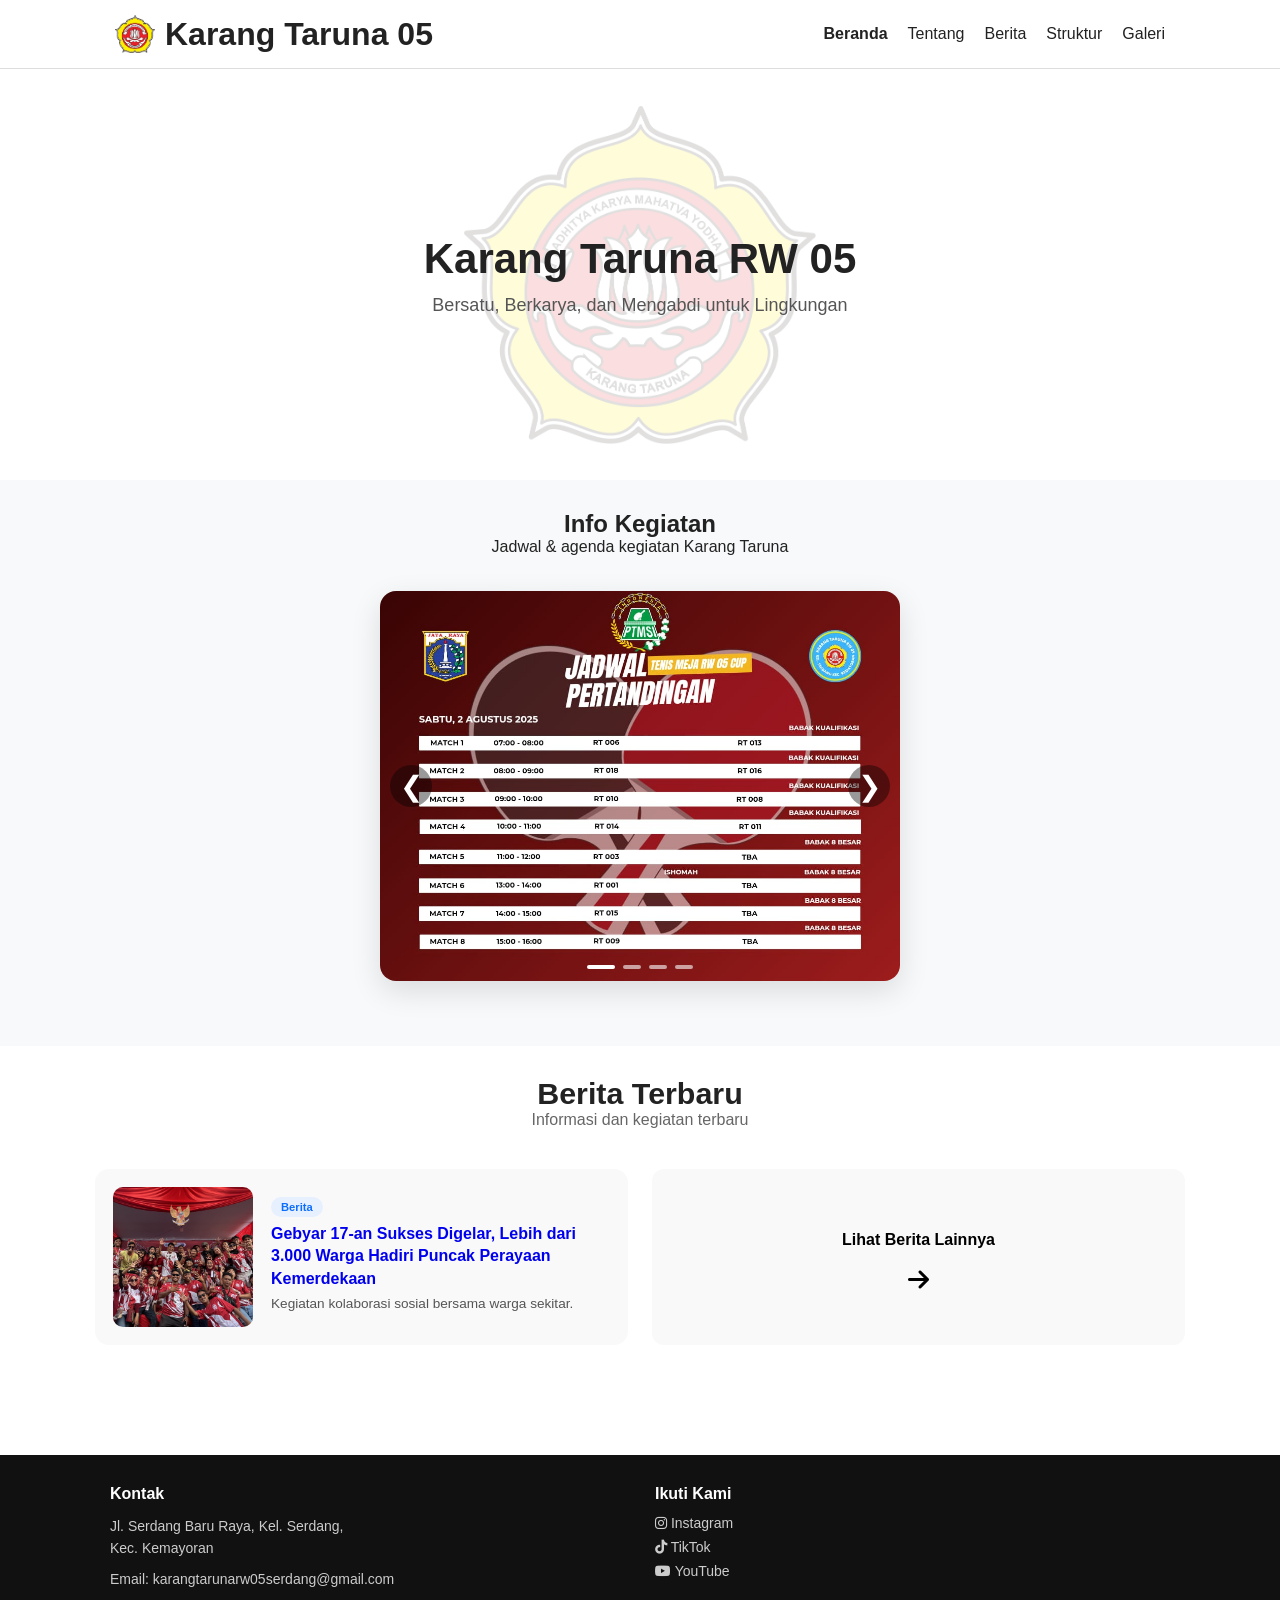
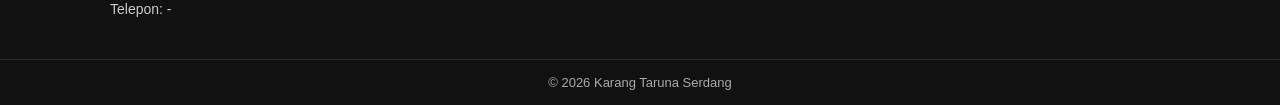
==== index.html @ 51d8f946 "Initial commit Created from https://vercel.com/new" ====
<!DOCTYPE html>
<html lang="id">
<head>
  <meta charset="UTF-8" />
  <meta name="viewport" content="width=device-width, initial-scale=1.0" />
  <link rel="stylesheet" href="https://cdnjs.cloudflare.com/ajax/libs/font-awesome/6.5.1/css/all.min.css">
  <link rel="icon" href="assets/gambar/web/logokatar.png" type="image/x-icon">
  <title>Karang Taruna RW 05</title>
  <link rel="stylesheet" href="style/home.css">
</head>
<body>
  <header>
  <div class="container">
    <div class="nav">

      <div class="brand">
        <img src="assets/gambar/web/logokatar.png" alt="Logo Karang Taruna" class="logo">
        <h1>Karang Taruna 05</h1>
      </div>

      <div class="hamburger" onclick="toggleMenu()">☰</div>

      <ul id="menu">
        <li><a href="index.html" class="active">Beranda</a></li>
        <li><a href="tentang.html">Tentang</a></li>
        <li><a href="berita.html">Berita</a></li>
        <li><a href="struktur.html">Struktur</a></li>
        <li><a href="galeri.html">Galeri</a></li>
      </ul>

    </div>
  </div>
</header>

<!-- SECTION JUDUL UTAMA -->
<section class="section-judul-utama">
  <div class="container">
    <div class="judul-utama-banner">
      <h1>Karang Taruna RW 05</h1>
      <p>Bersatu, Berkarya, dan Mengabdi untuk Lingkungan</p>
    </div>
  </div>
</section>


<section class="section-kegiatan">
  <div class="container">
    <h2 class="judul-divisi">Info Kegiatan</h2>
    <p class="sub-subjudul-divisi">Jadwal & agenda kegiatan Karang Taruna</p>

    <div class="kegiatan-slider">

      <!-- tombol desktop -->
      <button class="nav-btn prev">&#10094;</button>
      <button class="nav-btn next">&#10095;</button>

      <div class="slider-track">
        <img src="assets/gambar/Event/tenis sabtu.jpeg" alt="">
        <img src="assets/gambar/Event/catur jumat.jpeg" alt="">
        <img src="assets/gambar/Event/futsal minggu.jpeg" alt="">
        <img src="assets/gambar/Event/tenis minggu.jpeg" alt="">
      </div>

      <div class="slider-indicator">
        <span class="active"></span>
        <span></span>
        <span></span>
        <span></span>
      </div>

    </div>
  </div>
</section>

<!-- POPUP -->
<div class="popup" id="popup">
  <span class="close">&times;</span>

  <!-- tombol popup -->
  <span class="popup-nav prev">&#10094;</span>
  <img id="popup-img">
  <span class="popup-nav next">&#10095;</span>
</div>



<section class="section-berita">
    <div class="container">
    <h2 class="judul-divisi">Berita Terbaru</h2>
    <p class="sub-subjudul-divisi">Informasi dan kegiatan terbaru</p>

    <div class="berita-list">

        <a href="berita2.html" class="berita-item">
        <img src="assets/gambar/Dokumentasi/IMG_7329.jpg" alt="Berita 1">
        <div class="berita-text">
            <span class="badge">Berita</span>
            <h3>Gebyar 17-an Sukses Digelar, Lebih dari 3.000 Warga Hadiri Puncak Perayaan Kemerdekaan</h3>
            <p>Kegiatan kolaborasi sosial bersama warga sekitar.</p>
        </div>
        </a>

        <a href="berita.html" class="berita-item berita-cta">
        <div class="berita-text">
            <h3>Lihat Berita Lainnya</h3>
            <i class="fa-solid fa-arrow-right"></i>
        </div>
        </a>

    </div>
    </div>
</section>

<footer class="footer">
  <div class="footer-container">

    <div class="footer-section">
      <h4>Kontak</h4>
      <p>Jl. Serdang Baru Raya, Kel. Serdang,<br>Kec. Kemayoran</p>
      <p>Email: <a href="mailto:karangtarunarw05serdang@gmail.com">karangtarunarw05serdang@gmail.com</a></p>
      <p>Telepon: -</p>
    </div>

    <div class="footer-section">
  <h4>Ikuti Kami</h4>
  <ul class="social-list">

    <li>
      <a href="https://www.instagram.com/katar05serdang" target="_blank">
    <i class="fa-brands fa-instagram"></i> Instagram
    </a>
    </li>

    <li>
      <a href="#" target="_blank">
    <i class="fa-brands fa-tiktok"></i> TikTok
    </a>
    </li>

    <li>
      <a href="#" target="_blank">
        <i class="fa-brands fa-youtube"></i> YouTube
      </a>
    </li>
  </ul>
</div>

  </div>

  <div class="footer-bottom">
    &copy; 2026 Karang Taruna Serdang
  </div>
</footer>




<script>
function toggleMenu() {
  document.getElementById("menu").classList.toggle("active");
}

/* ==========================
   ELEMENT
========================== */
const slider = document.querySelector(".kegiatan-slider");
const track = slider.querySelector(".slider-track");
const images = track.querySelectorAll("img");
const dots = slider.querySelectorAll(".slider-indicator span");

const prevBtn = slider.querySelector(".nav-btn.prev");
const nextBtn = slider.querySelector(".nav-btn.next");

const popup = document.getElementById("popup");
const popupImg = document.getElementById("popup-img");
const popupPrev = popup.querySelector(".popup-nav.prev");
const popupNext = popup.querySelector(".popup-nav.next");
const closeBtn = popup.querySelector(".close");

/* ==========================
   STATE
========================== */
let index = 0;
let autoSlide;
let isAnimating = false;   // 🔑 anti glitch
const interval = 4000;
const animationTime = 500; // HARUS sama dengan CSS transition

/* ==========================
   CORE
========================== */
function lock() {
  isAnimating = true;
  setTimeout(() => isAnimating = false, animationTime);
}

function updateSlider() {
  track.style.transform = `translateX(-${index * 100}%)`;
  dots.forEach((d, i) => d.classList.toggle("active", i === index));
}

function next() {
  if (isAnimating) return;
  lock();
  index = (index + 1) % images.length;
  updateSlider();
}

function prev() {
  if (isAnimating) return;
  lock();
  index = (index - 1 + images.length) % images.length;
  updateSlider();
}

function startAuto() {
  autoSlide = setInterval(() => {
    if (!isAnimating) next();
  }, interval);
}

function stopAuto() {
  clearInterval(autoSlide);
}

/* ==========================
   DESKTOP BUTTON
========================== */
prevBtn.onclick = () => {
  stopAuto();
  prev();
  startAuto();
};

nextBtn.onclick = () => {
  stopAuto();
  next();
  startAuto();
};

/* ==========================
   INDICATOR
========================== */
dots.forEach((dot, i) => {
  dot.onclick = () => {
    if (isAnimating) return;
    stopAuto();
    index = i;
    updateSlider();
    lock();
    startAuto();
  };
});

/* ==========================
   MOBILE SWIPE
========================== */
let startX = 0;
let startY = 0;
let isSwiping = false;

slider.addEventListener("touchstart", e => {
  startX = e.touches[0].clientX;
  startY = e.touches[0].clientY;
  isSwiping = false;
  stopAuto();
});

slider.addEventListener("touchmove", e => {
  const dx = Math.abs(e.touches[0].clientX - startX);
  const dy = Math.abs(e.touches[0].clientY - startY);
  if (dx > 10 && dx > dy) isSwiping = true;
});

slider.addEventListener("touchend", e => {
  const diff = startX - e.changedTouches[0].clientX;

  if (isSwiping && Math.abs(diff) > 50) {
    diff > 0 ? next() : prev();
  } else {
    const img = e.target.closest("img");
    if (img) {
      index = [...images].indexOf(img);
      popup.classList.add("active");
      popupImg.src = img.src;
    }
  }
  startAuto();
});

/* ==========================
   DESKTOP CLICK → POPUP
========================== */
images.forEach((img, i) => {
  img.onclick = () => {
    if (window.innerWidth <= 768) return;
    index = i;
    popup.classList.add("active");
    popupImg.src = img.src;
    stopAuto();
  };
});

/* ==========================
   POPUP NAV
========================== */
popupNext.onclick = () => {
  next();
  popupImg.src = images[index].src;
};

popupPrev.onclick = () => {
  prev();
  popupImg.src = images[index].src;
};

/* ==========================
   POPUP SWIPE
========================== */
let popupStartX = 0;
let popupSwiping = false;

popupImg.addEventListener("touchstart", e => {
  popupStartX = e.touches[0].clientX;
  popupSwiping = false;
});

popupImg.addEventListener("touchmove", e => {
  if (Math.abs(e.touches[0].clientX - popupStartX) > 10) {
    popupSwiping = true;
  }
});

popupImg.addEventListener("touchend", e => {
  const diff = popupStartX - e.changedTouches[0].clientX;
  if (popupSwiping && Math.abs(diff) > 50) {
    diff > 0 ? next() : prev();
    popupImg.src = images[index].src;
  }
});

/* ==========================
   CLOSE POPUP
========================== */
closeBtn.onclick = () => {
  popup.classList.remove("active");
  startAuto();
};

popup.onclick = e => {
  if (e.target === popup) {
    popup.classList.remove("active");
    startAuto();
  }
};

/* ==========================
   INIT
========================== */
updateSlider();
startAuto();
</script>



</body>
</html>
---- style/home.css ----
:root {
  --bg: #ffffff;
  --text: #222;
  --primary: #2f80ed;
  --secondary: #f2f2f2;
}

body.dark {
  --bg: #121212;
  --text: #f5f5f5;
  --secondary: #1e1e1e;
}

* {
  margin: 0;
  padding: 0;
  box-sizing: border-box;
  font-family: Arial, sans-serif;
}

body {
  font-family: Arial, Helvetica, sans-serif;
  background: var(--bg);
  color: var(--text);
}

.brand {
  display: flex;
  align-items: center;
  gap: 10px;
}

.logo {
  width: 40px;
  height: 40  px;
  object-fit: contain;
}

header {
  position: fixed;
  top: 0;
  width: 100%;
  background: var(--bg);
  border-bottom: 1px solid #ddd;
  z-index: 1000;
}

.nav {
  display: flex;
  justify-content: space-between;
  align-items: center;
  padding: 15px 20px;
}

.nav ul {
  list-style: none;
  display: flex;
  gap: 20px;
}

.nav ul.active {
    display: flex;
  }

.nav a {
  text-decoration: none;
  color: var(--text);
}

.container {
  max-width: 1100px;
  margin: 0 auto;
  padding: 0 5px;
}

.hamburger {
  display: none;
  font-size: 26px;
  cursor: pointer;
}

.nav ul li a.active {
  font-weight: 700; /* bold */
}

.toggle-btn {
  border: 1px solid var(--primary);
  background: none;
  color: var(--primary);
  padding: 5px 12px;
  border-radius: 20px;
  cursor: pointer;
}

section {
  padding: 100px 30px 60px;
}

.hero {
  min-height: 100vh;
  display: flex;
  justify-content: center;
  align-items: center;
  text-align: center;
  background: var(--secondary);
}


.section-judul-utama {
  padding-top: 100px;
  padding-bottom: 30px;
  padding-left: 30px;
  padding-right: 30px;
}

.judul-utama-banner {
  position: relative;
  min-height: 350px;
  background: url('../assets/gambar/web/logokatar.png') center no-repeat;
  background-size: 22em;
  background-color: #ffffff;
  display: flex;
  flex-direction: column;
  justify-content: center;
  align-items: center;
  text-align: center;
  border-radius: 20px;
  overflow: hidden;
}

/* overlay agar teks jelas */
.judul-utama-banner::before {
  content: "";
  position: absolute;
  inset: 0;
  background: rgba(255, 255, 255, 0.85);
}

.judul-utama-banner h1,
.judul-utama-banner p {
  position: relative;
  z-index: 1;
}

.judul-utama-banner h1 {
  font-size: 42px;
  font-weight: 800;
  color: #222;
  margin-bottom: 12px;
}

.judul-utama-banner p {
  font-size: 18px;
  color: #555;
}

.section-kegiatan {
  padding: 30px 20px;
  background: #f8f9fa;
  text-align: center;
}

.kegiatan-slider {
  position: relative;
  max-width: 520px;
  margin: 35px auto;
  overflow: hidden;
  border-radius: 16px;
  box-shadow: 0 10px 30px rgba(0,0,0,0.12);
}

.slider-track {
  display: flex;
  transition: transform 0.5s ease;
}

.slider-track img {
  width: 100%;
  flex-shrink: 0;
  cursor: pointer;
}

/* tombol kiri kanan */
.nav-btn {
  position: absolute;
  top: 50%;
  transform: translateY(-50%);
  background: rgba(0,0,0,0.4);
  border: none;
  color: #fff;
  font-size: 28px;
  width: 42px;
  height: 42px;
  border-radius: 50%;
  cursor: pointer;
  z-index: 2;
}

.nav-btn.prev { left: 10px; }
.nav-btn.next { right: 10px; }

.nav-btn:hover {
  background: rgba(0,0,0,0.6);
}

/* indikator */
.slider-indicator {
  position: absolute;
  bottom: 12px;
  left: 50%;
  transform: translateX(-50%);
  display: flex;
  gap: 8px;
}

.slider-indicator span {
  width: 18px;
  height: 4px;
  background: rgba(255,255,255,0.6);
  border-radius: 4px;
}

.slider-indicator span.active {
  background: #fff;
  width: 28px;
}

/* POPUP */
.popup {
  position: fixed;
  inset: 0;
  background: rgba(0,0,0,0.8);
  display: flex;
  justify-content: center;
  align-items: center;
  opacity: 0;
  pointer-events: none;
  transition: 0.3s;
  z-index: 9999;
}

.popup.active {
  opacity: 1;
  pointer-events: auto;
}

.popup img {
  max-width: 90%;
  max-height: 90%;
  border-radius: 12px;
}

.popup .close {
  position: absolute;
  top: 20px;
  right: 30px;
  font-size: 32px;
  color: #fff;
  cursor: pointer;
}

.popup-nav {
  position: absolute;
  top: 50%;
  transform: translateY(-50%);
  font-size: 40px;
  color: white;
  cursor: pointer;
  user-select: none;
  padding: 10px;
}

.popup-nav.prev { left: 20px; }
.popup-nav.next { right: 20px; }


.section-berita {
  padding: 30px 20px 30px;
  background: #ffffff;
}

.section-berita .judul-divisi {
  font-size: 1.9rem;
    text-align: center;
}

.section-berita .sub-subjudul-divisi {
  margin-bottom: 40px;
  color: #666;
    text-align: center;
}

.berita-list {
  display: grid;
  grid-template-columns: repeat(2, 1fr);
  gap: 24px;
}

.berita-item {
  display: grid;
  grid-template-columns: 140px 1fr;
  gap: 18px;
  padding: 18px;
  border-radius: 14px;
  background: #f9f9f9;
  transition: transform 0.25s ease, box-shadow 0.25s ease;
  text-decoration: none;
}

.berita-item:hover {
  transform: translateY(-3px);
  box-shadow: 0 8px 24px rgba(0,0,0,0.08);
}

.berita-item img {
  width: 100%;
  aspect-ratio: 1 / 1;
  object-fit: cover;
  border-radius: 10px;
}

.berita-text {
  display: flex;
  flex-direction: column;
  justify-content: center;
}

.berita-text h3 {
  font-size: 1rem;
  margin: 6px 0;
  line-height: 1.4;
}

.berita-text p {
  font-size: 0.85rem;
  color: #555;
  margin-bottom: 6px;
}

.berita-text a {
  font-size: 0.85rem;
  color: #0d6efd;
  text-decoration: none;
  font-weight: 600;
}

.berita-cta {
  display: flex;
  justify-content: center;
  align-items: center;
  text-align: center;
  color: white;
  border-radius: 12px;
  padding: 20px;
  min-height: 140px;
  text-decoration: none;
  transition: transform 0.3s ease, box-shadow 0.3s ease;
}

.berita-cta h3 {
  margin-bottom: 6px;
  font-size: 1rem;
  color: black;
}

.berita-cta p {
  font-size: 0.85rem;
  opacity: 0.9;
  margin-bottom: 8px;
}

.berita-cta .cta-link {
  font-size: 0.5rem;
  font-weight: bold;
  text-decoration: none;
}

.berita-cta:hover {
  transform: translateY(-4px);
  box-shadow: 0 10px 25px rgba(0,0,0,0.2);
}

.berita-cta i {
  font-size: 1.5rem;     /* ukuran panah */
  color: #000;           /* warna hitam */
  margin-top: 10px;
  display: block;
  transition: transform 0.3s ease;
}

.badge {
  align-self: flex-start;
  font-size: 0.7rem;
  padding: 4px 10px;
  border-radius: 20px;
  background: #e7f0ff;
  color: #0d6efd;
  font-weight: 600;
}


@media (max-width: 600px) {
  .berita-list {
    grid-template-columns: 1fr;
  }
    .berita-item {
    grid-template-columns: 1fr;
  }

  .berita-item img {
    max-height: 180px;
  }

  .kegiatan-wrapper img {
    max-width: 100%;
  }
}


.footer {
  background-color: #111;
  color: #eee;
  margin-top: 80px;
  font-size: 14px;
}

.footer-container {
  max-width: 1100px;
  margin: auto;
  padding: 30px 20px;
  display: grid;
  grid-template-columns: repeat(auto-fit, minmax(240px, 1fr));
  gap: 30px;
}

.footer-section h4 {
  font-size: 16px;
  margin-bottom: 12px;
  color: #fff;
}

.footer-section p {
  margin-bottom: 8px;
  line-height: 1.6;
  color: #ccc;
}

.footer-section ul {
  list-style: none;
  padding: 0;
}

.footer-section ul li {
  margin-bottom: 8px;
}

.footer-section a {
  color: #ccc;
  text-decoration: none;
  transition: color 0.3s ease;
}

.footer-section a:hover {
  color: #0d6efd;
}

.footer-bottom {
  border-top: 1px solid rgba(255,255,255,0.1);
  text-align: center;
  padding: 15px;
  font-size: 13px;
  color: #aaa;
}

@media (max-width: 768px) {
  .container h1 {
    font-size: 24px;
  }

  .section-judul-utama {
    padding-top: 100px;
    padding-bottom: 30px;
    padding-left: 30px;
    padding-right: 30px;
  }
  
  .judul-utama-banner {
    min-height: 240px;
    background-size: 15em;
  }

  .judul-utama-banner h1 {
    font-size: 28px;
  }

  .judul-utama-banner p {
    font-size: 15px;
  }

  .nav-btn {
    display: none;
  }

  .popup-nav {
    display: none;
  }

  .nav ul {
    display: none;
    flex-direction: column;
    position: absolute;
    top: 65px;
    right: 20px;
    background: var(--bg);
    padding: 15px;
    border-radius: 10px;
  }

  .nav ul.active {
    display: flex;
  }

  .nav ul.show {
    display: flex;
  }

  .hamburger {
    display: block;
  }
}
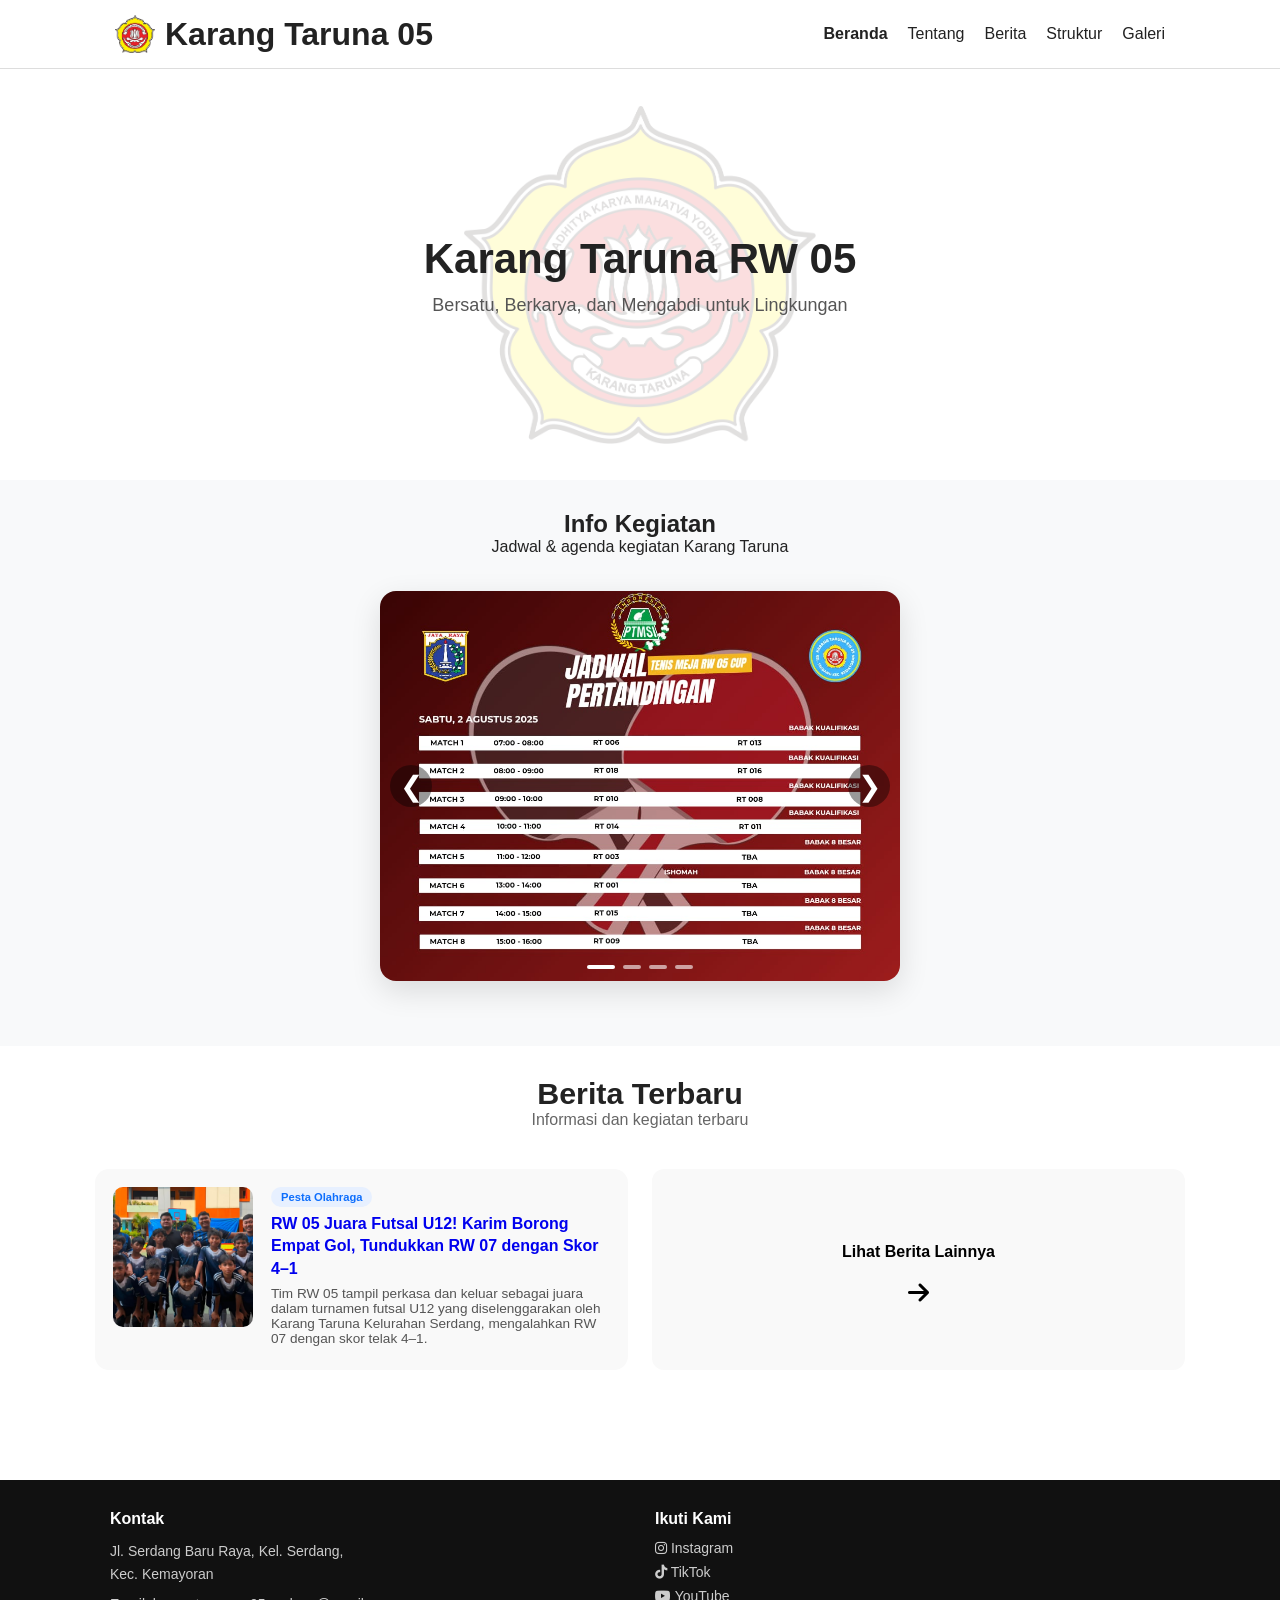
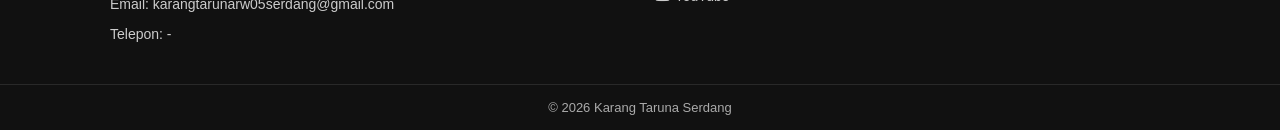
==== commit a92c33df: "commit" ====
--- a/index.html
+++ b/index.html
@@ -91,12 +91,12 @@
 
     <div class="berita-list">
 
-        <a href="berita2.html" class="berita-item">
-        <img src="assets/gambar/Dokumentasi/IMG_7329.jpg" alt="Berita 1">
+        <a href="berita3.html" class="berita-item">
+        <img src="assets/gambar/Dokumentasi/dok-futsal.jpeg" alt="Berita 3">
         <div class="berita-text">
-            <span class="badge">Berita</span>
-            <h3>Gebyar 17-an Sukses Digelar, Lebih dari 3.000 Warga Hadiri Puncak Perayaan Kemerdekaan</h3>
-            <p>Kegiatan kolaborasi sosial bersama warga sekitar.</p>
+            <span class="badge">Pesta Olahraga</span>
+            <h3>RW 05 Juara Futsal U12! Karim Borong Empat Gol, Tundukkan RW 07 dengan Skor 4–1</h3>
+            <p>Tim RW 05 tampil perkasa dan keluar sebagai juara dalam turnamen futsal U12 yang diselenggarakan oleh Karang Taruna Kelurahan Serdang, mengalahkan RW 07 dengan skor telak 4–1.</p>
         </div>
         </a>
 
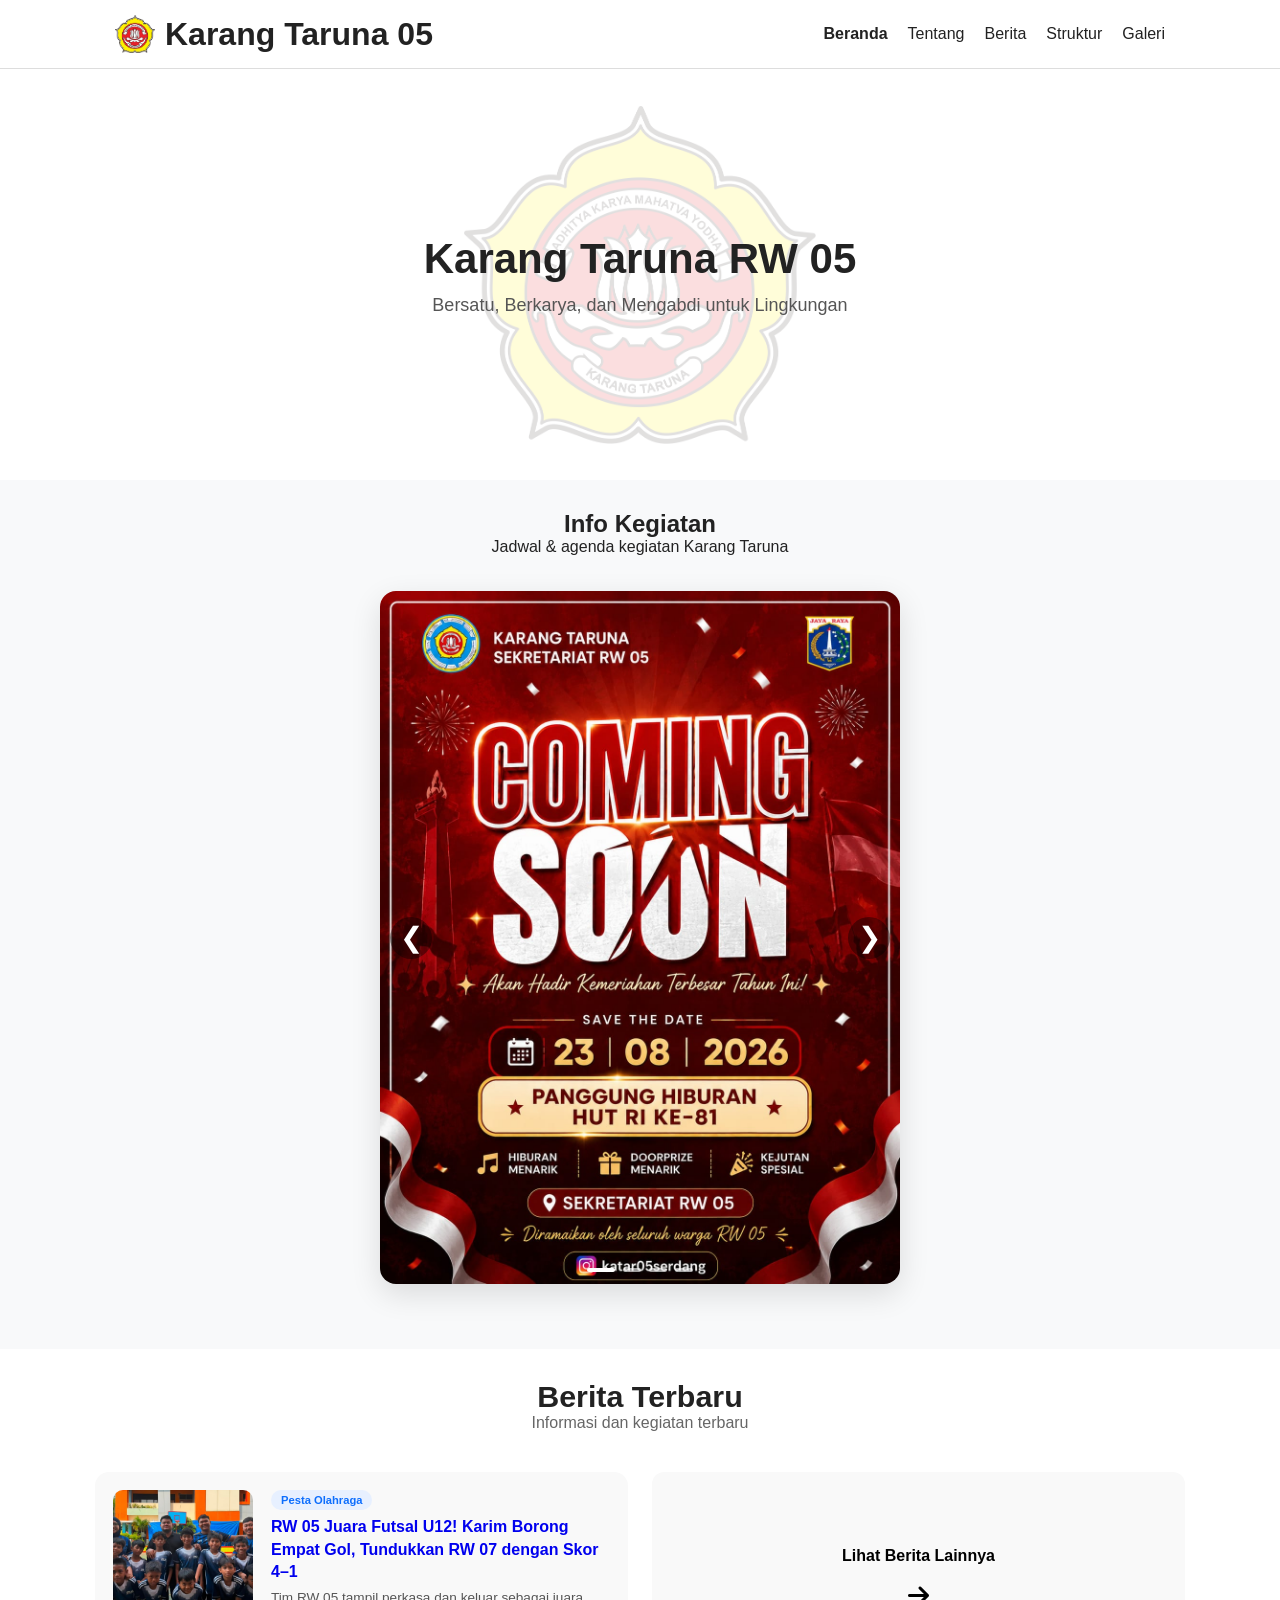
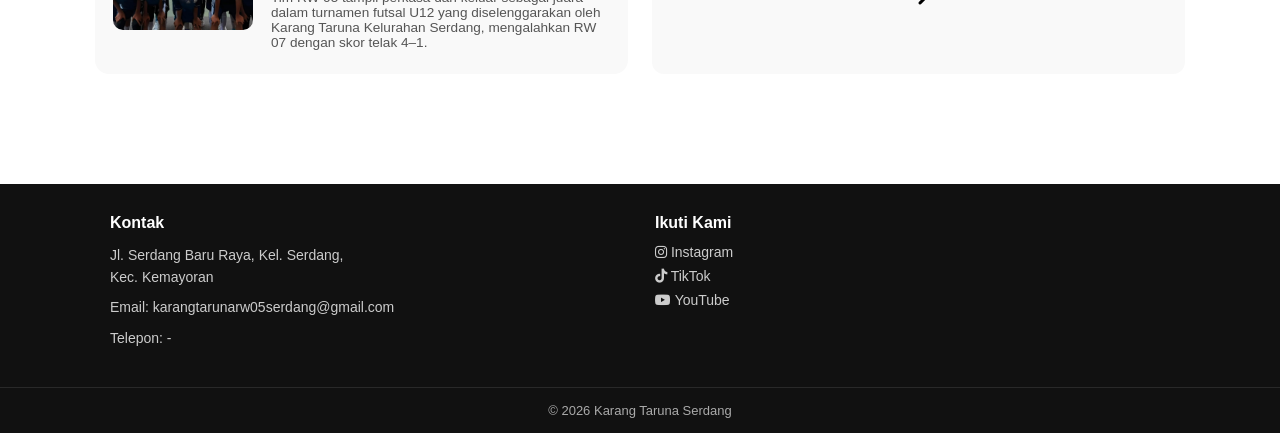
==== commit 1aa9c370: "commit" ====
--- a/index.html
+++ b/index.html
@@ -55,10 +55,7 @@
       <button class="nav-btn next">&#10095;</button>
 
       <div class="slider-track">
-        <img src="assets/gambar/Event/tenis sabtu.jpeg" alt="">
-        <img src="assets/gambar/Event/catur jumat.jpeg" alt="">
-        <img src="assets/gambar/Event/futsal minggu.jpeg" alt="">
-        <img src="assets/gambar/Event/tenis minggu.jpeg" alt="">
+        <img src="assets/gambar/Event/coming-soon.jpeg" alt="">
       </div>
 
       <div class="slider-indicator">
